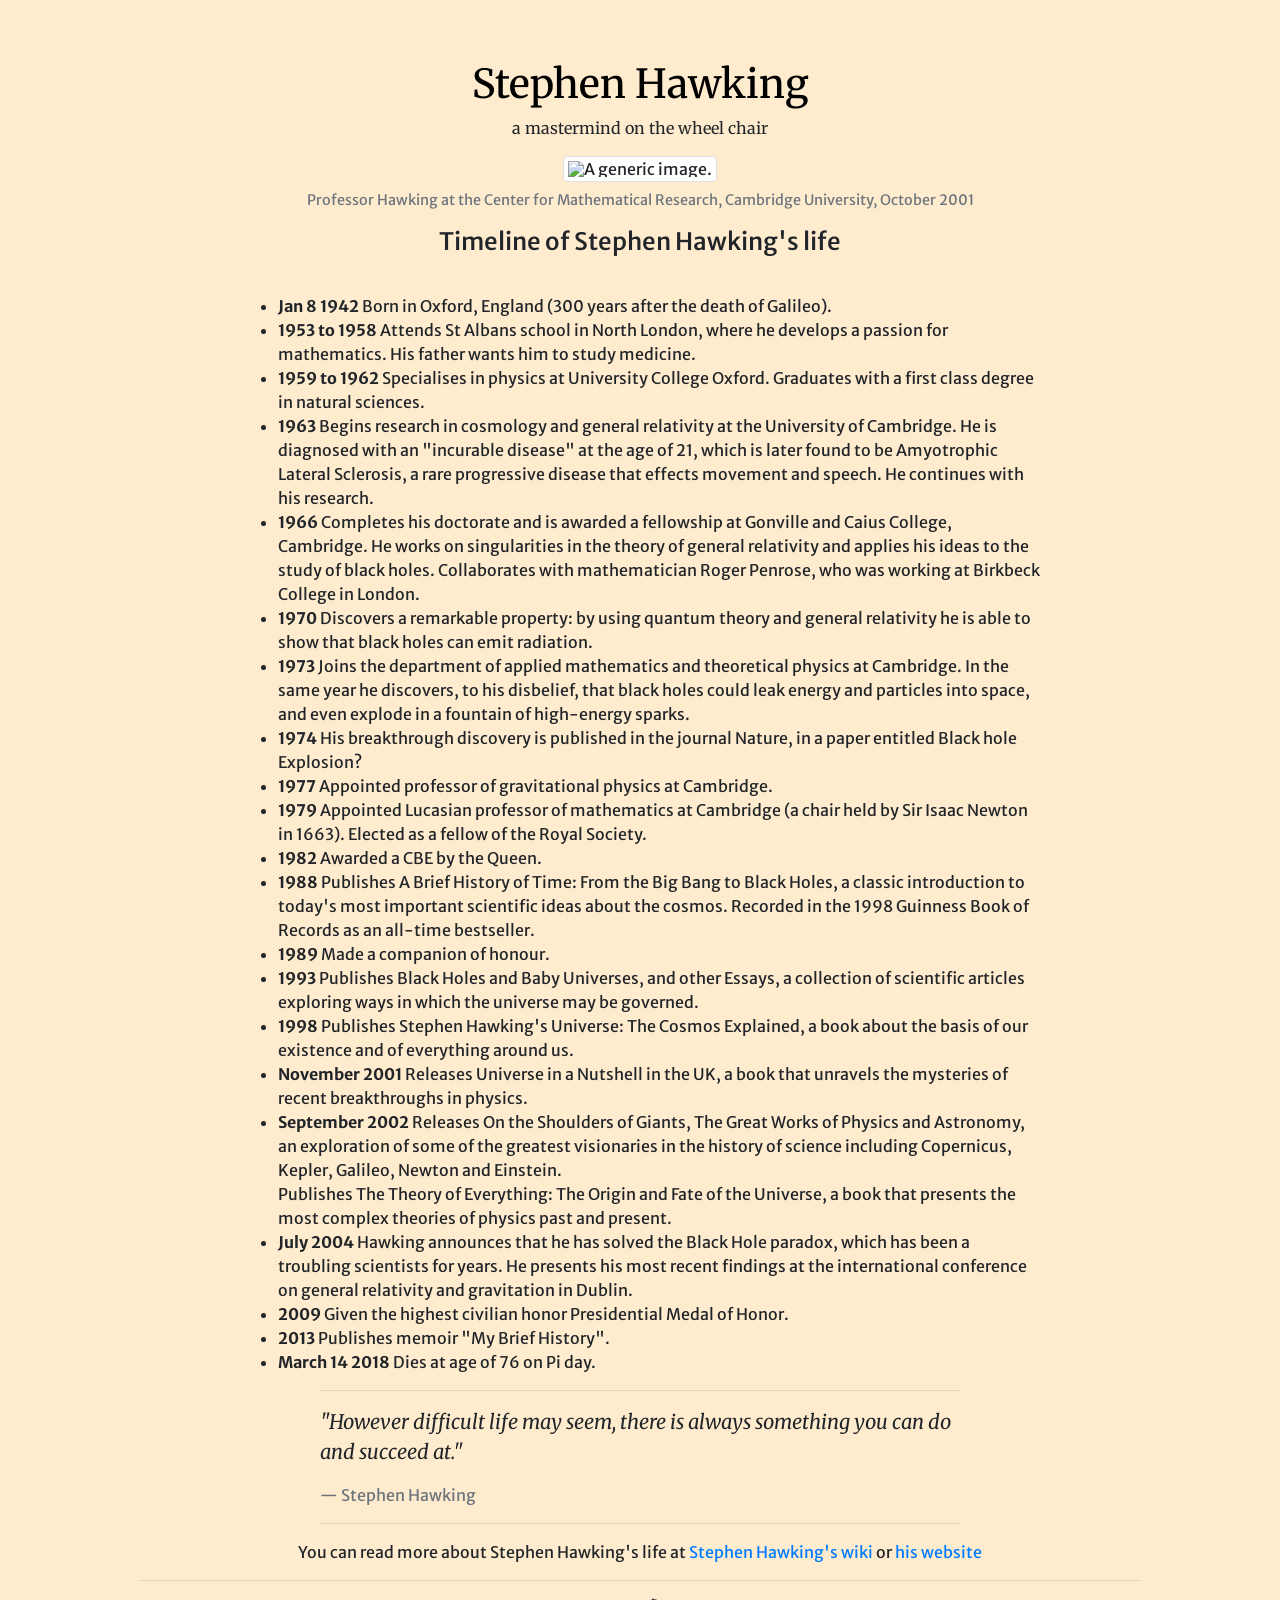
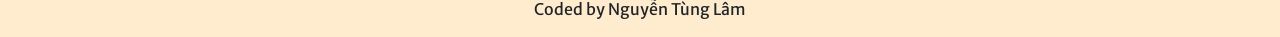
==== index.html @ d0b06029 "Rename demo.html to index.html" ====
<!DOCTYPE html>
<!--Tribute page for Stephen Hawking-->
<html lang="">
<head>
    <link rel="stylesheet" href="https://stackpath.bootstrapcdn.com/bootstrap/4.1.0/css/bootstrap.min.css" integrity="sha384-9gVQ4dYFwwWSjIDZnLEWnxCjeSWFphJiwGPXr1jddIhOegiu1FwO5qRGvFXOdJZ4" crossorigin="anonymous">
    <link rel="stylesheet" href="https://use.fontawesome.com/releases/v5.0.10/css/all.css" integrity="sha384-+d0P83n9kaQMCwj8F4RJB66tzIwOKmrdb46+porD/OvrJ+37WqIM7UoBtwHO6Nlg" crossorigin="anonymous">
    <link href="https://fonts.googleapis.com/css?family=Merriweather|Merriweather+Sans" rel="stylesheet">
    <link rel="stylesheet" href="css/styles.css">
    <meta charset="utf-8">
    <meta name="viewport" content="width=device-width, initial-scale=1.0">
    <title>Stephen Hawking - Mastermind on the wheelchair</title>
</head>
<body>
<div class="container-fluid">
    <h1 class="text-center">Stephen Hawking</h1>
    <p class="text-center" id="title-caption">a mastermind on the wheel chair</p>
    <div class="text-center">
     <figure class="figure thumbnail">
       <img src="http://img.khoahoc.tv/photos/image/2009/04/22/stephen-hawking-7.jpg" class="figure-img img-fluid rounded img-thumbnail" alt="A generic image.">
       <figcaption class="figure-caption">Professor Hawking at the Center for Mathematical Research, Cambridge University, October 2001</figcaption>
    </figure>
    </div>
    <div class="center col-xs-10 offset-xs-1 col-md-8 offset-md-2">
        <h4 class="text-center" style="padding-bottom: 30px">Timeline of Stephen Hawking's life</h4>
            <ul class="center">
                <li><strong>Jan 8 1942</strong> Born in Oxford, England (300 years after the death of Galileo).</li>
                <li><strong>1953 to 1958</strong> Attends St Albans school in North London, where he develops a passion for mathematics. His father wants him to study medicine.</li>

                <li><strong>1959 to 1962</strong> Specialises in physics at University College Oxford. Graduates with a first class degree in natural sciences.</li>
                <li><strong>1963</strong> Begins research in cosmology and general relativity at the University of Cambridge. He is diagnosed with an "incurable disease" at the age of 21, which is later found to be Amyotrophic Lateral Sclerosis, a rare progressive disease that effects movement and speech. He continues with his research.</li>
                <li><strong>1966</strong> Completes his doctorate and is awarded a fellowship at Gonville and Caius College, Cambridge. He works on singularities in the theory of general relativity and applies his ideas to the study of black holes. Collaborates with mathematician Roger Penrose, who was working at Birkbeck College in London.</li>
                <li><strong>1970</strong> Discovers a remarkable property: by using quantum theory and general relativity he is able to show that black holes can emit radiation.</li>

                <li><strong>1973</strong> Joins the department of applied mathematics and theoretical physics at Cambridge. In the same year he discovers, to his disbelief, that black holes could leak energy and particles into space, and even explode in a fountain of high-energy sparks.</li>
                <li><strong>1974</strong> His breakthrough discovery is published in the journal Nature, in a paper entitled Black hole Explosion?</li>
                <li><strong>1977</strong> Appointed professor of gravitational physics at Cambridge.</li>
                <li><strong>1979</strong> Appointed Lucasian professor of mathematics at Cambridge (a chair held by Sir Isaac Newton in 1663). Elected as a fellow of the Royal Society.</li>
                <li><strong>1982</strong> Awarded a CBE by the Queen.</li>
                <li><strong>1988</strong> Publishes A Brief History of Time: From the Big Bang to Black Holes, a classic introduction to today's most important scientific ideas about the cosmos. Recorded in the 1998 Guinness Book of Records as an all-time bestseller.</li>
                <li><strong>1989</strong> Made a companion of honour.</li>
                <li><strong>1993</strong> Publishes Black Holes and Baby Universes, and other Essays, a collection of scientific articles exploring ways in which the universe may be governed.</li>
                <li><strong>1998</strong> Publishes Stephen Hawking's Universe: The Cosmos Explained, a book about the basis of our existence and of everything around us.</li>
                <li><strong>November 2001</strong> Releases Universe in a Nutshell in the UK, a book that unravels the mysteries of recent breakthroughs in physics.</li>
                <li><strong>September 2002</strong> Releases On the Shoulders of Giants, The Great Works of Physics and Astronomy, an exploration of some of the greatest visionaries in the history of science including Copernicus, Kepler, Galileo, Newton and Einstein.
                <br>
                Publishes The Theory of Everything: The Origin and Fate of the Universe, a book that presents the most complex theories of physics past and present. </li>
                <li><Strong>July 2004</Strong> Hawking announces that he has solved the Black Hole paradox, which has been a troubling scientists for years. He presents his most recent findings at the international conference on general relativity and gravitation in Dublin.</li>
                <li><strong>2009</strong> Given the highest civilian honor  Presidential Medal of Honor.</li>
                <li><strong>2013</strong> Publishes memoir "My Brief History".</li>
                <li><strong>March 14 2018</strong> Dies at age of 76  on Pi day.</li>
            </ul>
            <hr>
        <blockquote class="blockquote col-10 offset-1">
            <p style="font-family: 'Merriweather',serif"><em>"However difficult life may seem, there is always something you can do and succeed at."</em></p>
            <footer class="blockquote-footer">Stephen Hawking</footer>
        </blockquote>
        <hr>
        <p class="text-center">You can read more about Stephen Hawking's life at <a href="https://en.wikipedia.org/wiki/Stephen_Hawking" target="_blank">Stephen Hawking's wiki</a> or <a href="http://www.hawking.org.uk/" target="_blank">his website</a></p>
        </div>
    <footer class="text-center">
        <hr>
        <p>Coded by Nguyễn Tùng Lâm</p>
    </footer>
</div>
</body>
</html>
---- css/styles.css ----
body{
    background-color: blanchedalmond;
    font-family: 'Merriweather Sans',sans-serif;
}
h1{
    padding-top: 60px;
    font-family: 'Merriweather', serif;
    color: black;
}
#title-caption{
    font-family: 'Merriweather'
}
hr{
    width: 80%;
    align-content: center;
}
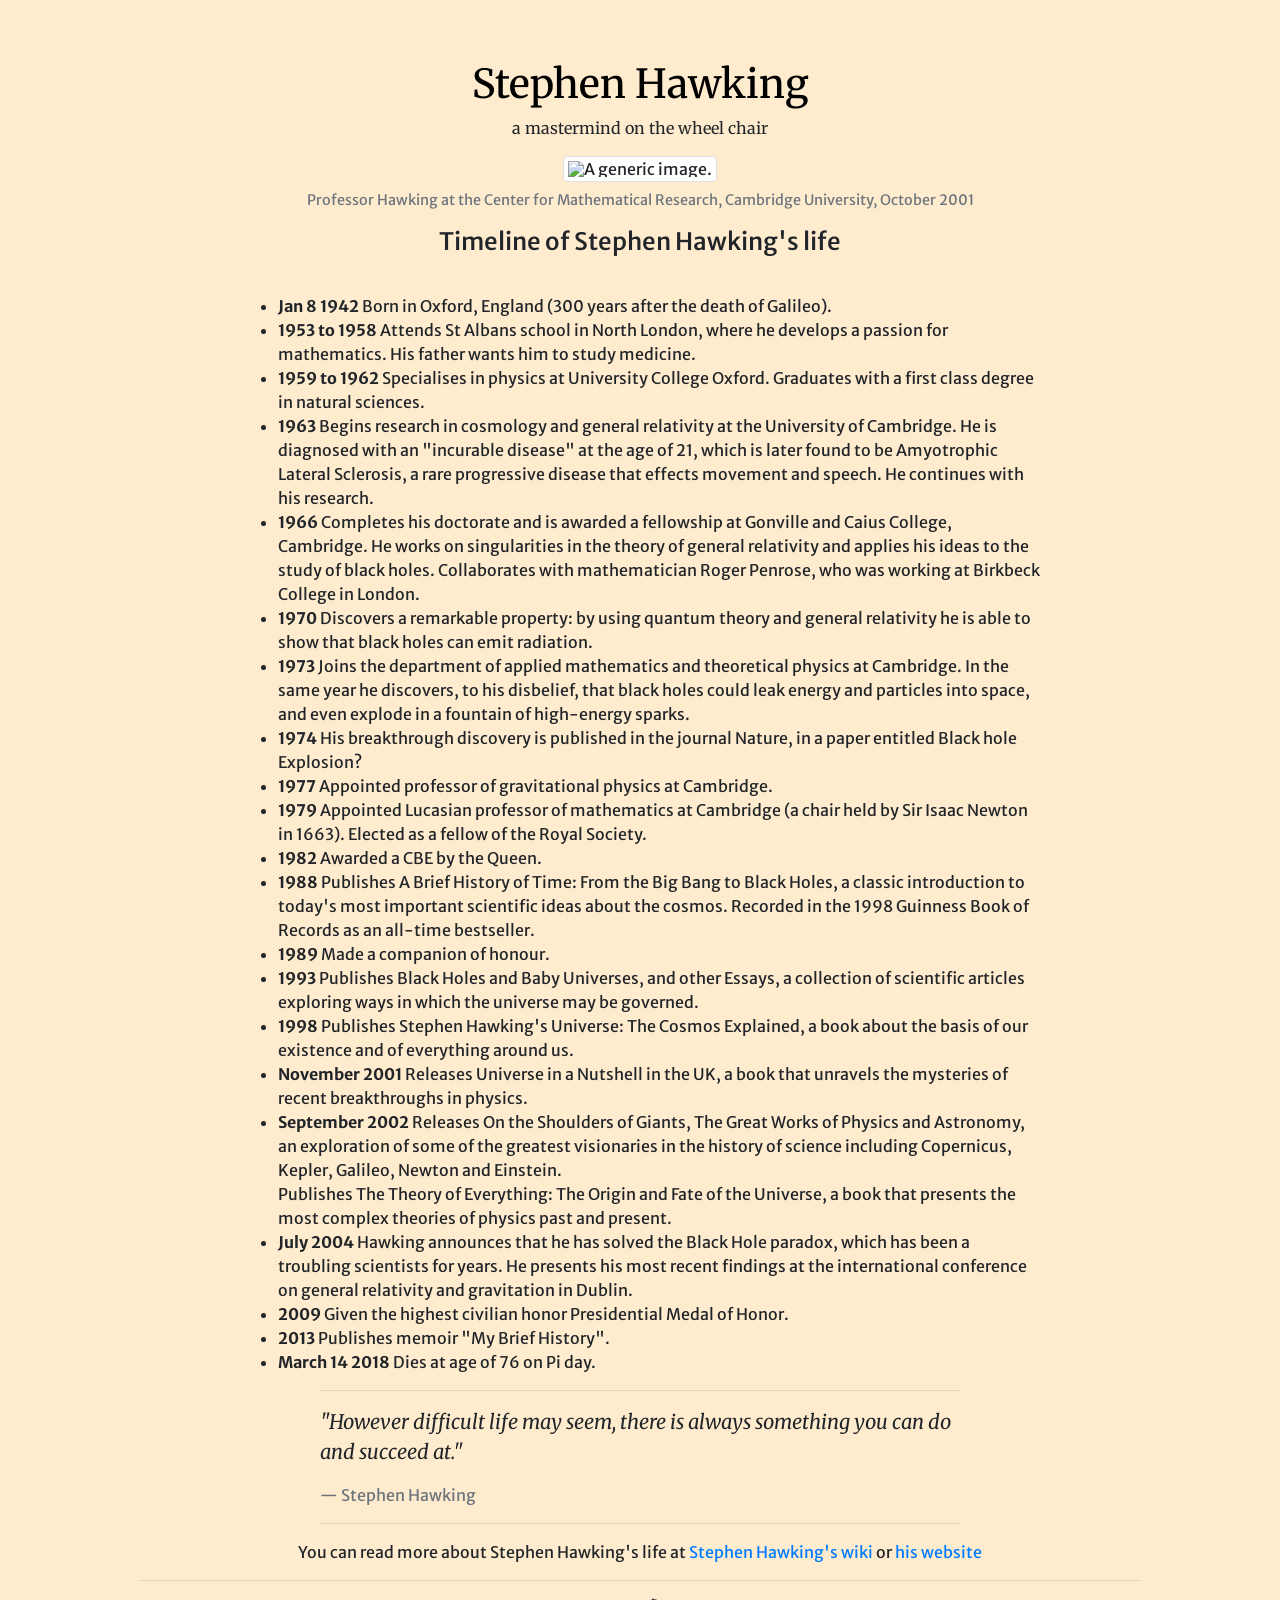
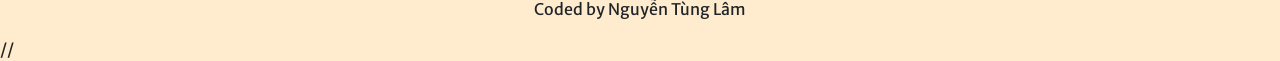
==== commit 5fae3e5f: "Merge branch 'master' of https://github.com/finalaurora/demofrontend" ====
--- a/index.html
+++ b/index.html
@@ -64,3 +64,4 @@
 </div>
 </body>
 </html>
+//
